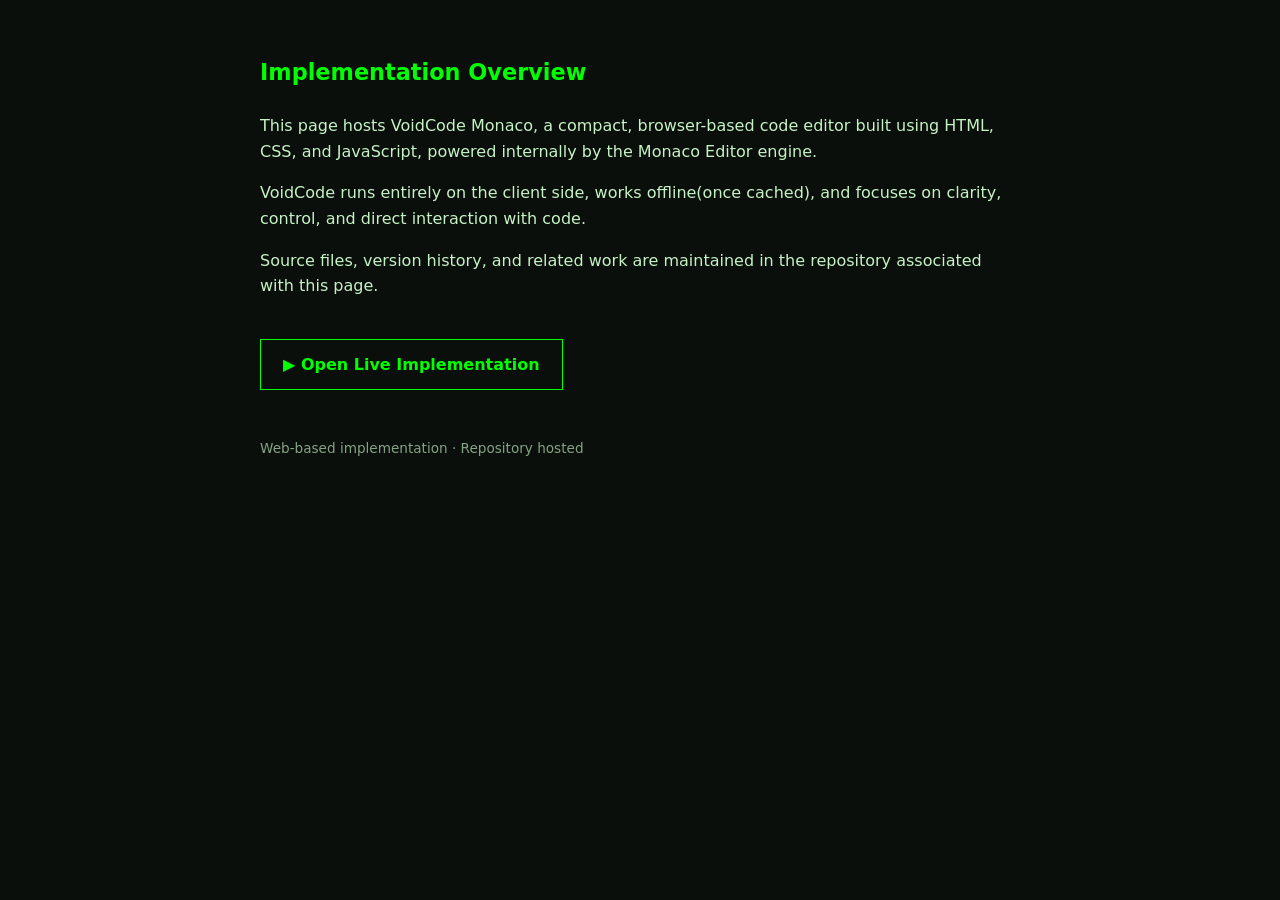
==== index.html @ a2a9043b ""index.html auto redirection updated to manual redirection"" ====
<!DOCTYPE html>
<html lang="en">
<head>
  <meta charset="UTF-8">
  <title>Overview</title>

  <meta name="viewport" content="width=device-width, initial-scale=1.0">

  <meta name="description" content="A web-based implementation focused on practical functionality and a clearly defined workflow, intended for direct use and exploration.">

  <style>
    body {
      margin: 0;
      padding: 40px 20px;
      font-family: system-ui, -apple-system, Segoe UI, Roboto, sans-serif;
      background: #0b0f0b;
      color: #d0ffd0;
      line-height: 1.6;
    }

    .container {
      max-width: 760px;
      margin: auto;
    }

    h1 {
      color: #00ff00;
      font-size: 1.4rem;
      margin-bottom: 1em;
      font-weight: 600;
    }

    p {
      margin-bottom: 1em;
      opacity: 0.95;
    }

    a.primary-link {
      display: inline-block;
      margin-top: 24px;
      padding: 12px 22px;
      border: 1px solid #00ff00;
      color: #00ff00;
      text-decoration: none;
      font-weight: 600;
    }

    a.primary-link:hover {
      background: #00ff00;
      color: #000;
    }

    footer {
      margin-top: 48px;
      font-size: 0.85rem;
      opacity: 0.65;
    }
  </style>
</head>

<body>
  <div class="container">

    <!-- ============================= -->
    <!--        ABOUT THIS BUILD       -->
    <!-- ============================= -->

    <div id="build-info">
      <h1>Implementation Overview</h1>

      <p>
        This page hosts VoidCode Monaco, a compact, browser-based code editor
         built using HTML, CSS, and JavaScript, powered internally by the Monaco Editor engine.
      </p>

      <p>
        VoidCode runs entirely on the client side, works offline(once cached), and focuses on clarity, control, and direct interaction with code.
      </p>

      <p>
        Source files, version history, and related work are maintained in the
        repository associated with this page.
      </p>

      <a class="primary-link" href="Versions/v1.0/single-file/VoidCodeIDE_dM_v1.0.html">
        ▶ Open Live Implementation
      </a>
    </div>

    <!-- ============================= -->
    <!--              END              -->
    <!-- ============================= -->

    <footer>
      <p>
        Web-based implementation · Repository hosted
      </p>
    </footer>

  </div>
</body>
</html>
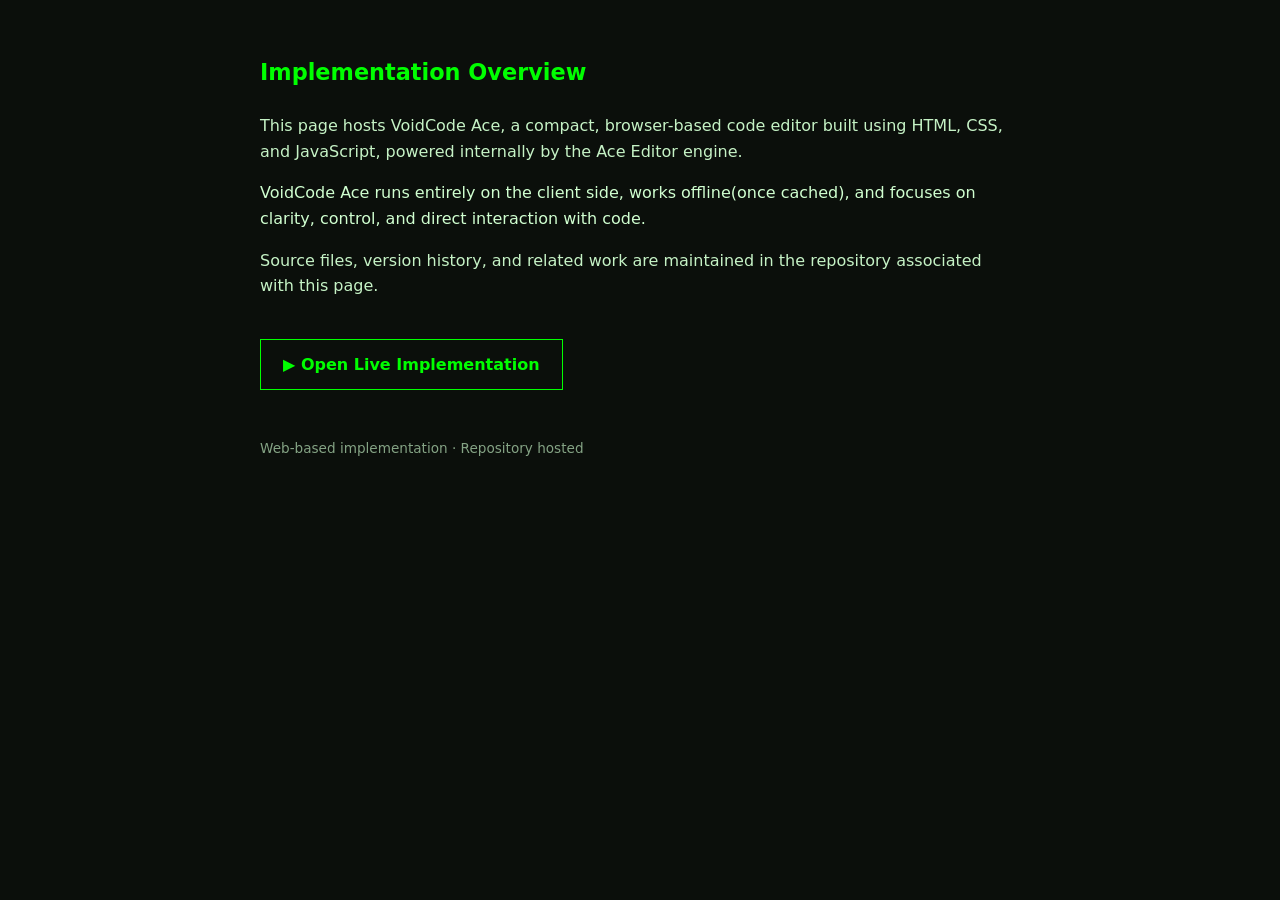
==== commit 25d2ef45: ""chore: apply consistent naming conventions"" ====
--- a/index.html
+++ b/index.html
@@ -69,20 +69,17 @@
       <h1>Implementation Overview</h1>
 
       <p>
-        This page hosts VoidCode Monaco, a compact, browser-based code editor
-         built using HTML, CSS, and JavaScript, powered internally by the Monaco Editor engine.
+        This page hosts VoidCode Ace, a compact, browser-based code editor built using HTML, CSS, and JavaScript, powered internally by the Ace Editor engine.
+      <p>
+        
       </p>
-
-      <p>
-        VoidCode runs entirely on the client side, works offline(once cached), and focuses on clarity, control, and direct interaction with code.
-      </p>
-
+        VoidCode Ace runs entirely on the client side, works offline(once cached), and focuses on clarity, control, and direct interaction with code.
       <p>
         Source files, version history, and related work are maintained in the
         repository associated with this page.
       </p>
 
-      <a class="primary-link" href="Versions/v1.0/single-file/VoidCodeIDE_dM_v1.0.html">
+      <a class="primary-link" href="versions/v1.0/single-file/voidcode-ace.html">
         ▶ Open Live Implementation
       </a>
     </div>
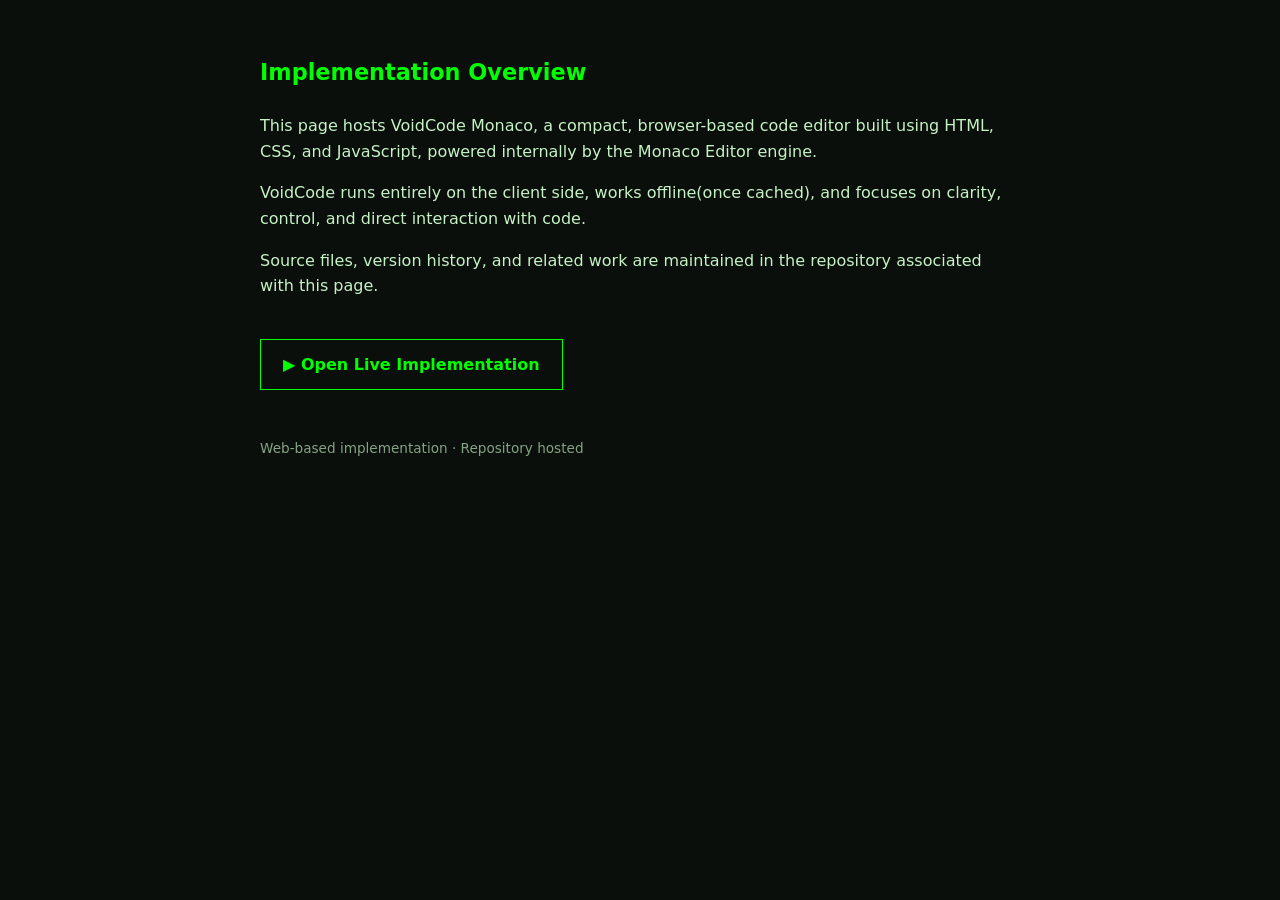
==== commit 324ad368: ""chore: apply consistent naming conventions"" ====
--- a/index.html
+++ b/index.html
@@ -69,17 +69,20 @@
       <h1>Implementation Overview</h1>
 
       <p>
-        This page hosts VoidCode Ace, a compact, browser-based code editor built using HTML, CSS, and JavaScript, powered internally by the Ace Editor engine.
+        This page hosts VoidCode Monaco, a compact, browser-based code editor
+         built using HTML, CSS, and JavaScript, powered internally by the Monaco Editor engine.
+      </p>
+
       <p>
-        
+        VoidCode runs entirely on the client side, works offline(once cached), and focuses on clarity, control, and direct interaction with code.
       </p>
-        VoidCode Ace runs entirely on the client side, works offline(once cached), and focuses on clarity, control, and direct interaction with code.
+
       <p>
         Source files, version history, and related work are maintained in the
         repository associated with this page.
       </p>
 
-      <a class="primary-link" href="versions/v1.0/single-file/voidcode-ace.html">
+      <a class="primary-link" href="versions/v1.0/single-file/voidcode-monaco.html">
         ▶ Open Live Implementation
       </a>
     </div>
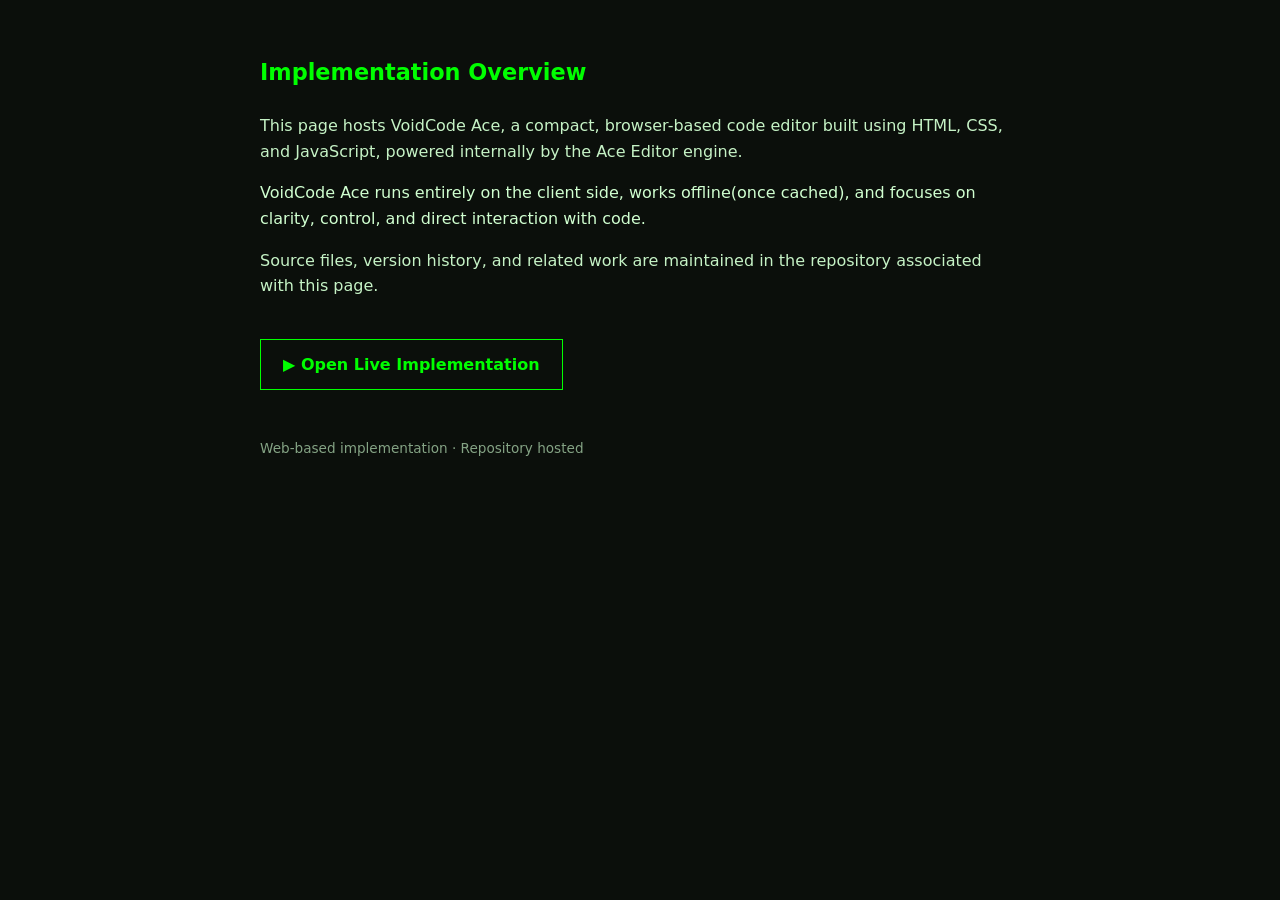
==== commit 9cd7e58c: "docs: update README and improve meta description for VoidCode Ace" ====
--- a/index.html
+++ b/index.html
@@ -2,11 +2,9 @@
 <html lang="en">
 <head>
   <meta charset="UTF-8">
-  <title>Overview</title>
-
   <meta name="viewport" content="width=device-width, initial-scale=1.0">
-
-  <meta name="description" content="A web-based implementation focused on practical functionality and a clearly defined workflow, intended for direct use and exploration.">
+  <meta name="description" content="VoidCode Ace is a lightweight browser-based code editor by AKP Labs with multi-language support and fast performance.">  
+  <title>Overview | VoidCode Ace</title>
 
   <style>
     body {
@@ -69,20 +67,17 @@
       <h1>Implementation Overview</h1>
 
       <p>
-        This page hosts VoidCode Monaco, a compact, browser-based code editor
-         built using HTML, CSS, and JavaScript, powered internally by the Monaco Editor engine.
+        This page hosts VoidCode Ace, a compact, browser-based code editor built using HTML, CSS, and JavaScript, powered internally by the Ace Editor engine.
+      <p>
+        
       </p>
-
-      <p>
-        VoidCode runs entirely on the client side, works offline(once cached), and focuses on clarity, control, and direct interaction with code.
-      </p>
-
+        VoidCode Ace runs entirely on the client side, works offline(once cached), and focuses on clarity, control, and direct interaction with code.
       <p>
         Source files, version history, and related work are maintained in the
         repository associated with this page.
       </p>
 
-      <a class="primary-link" href="versions/v1.0/single-file/voidcode-monaco.html">
+      <a class="primary-link" href="versions/v1.0/single-file/voidcode-ace.html">
         ▶ Open Live Implementation
       </a>
     </div>
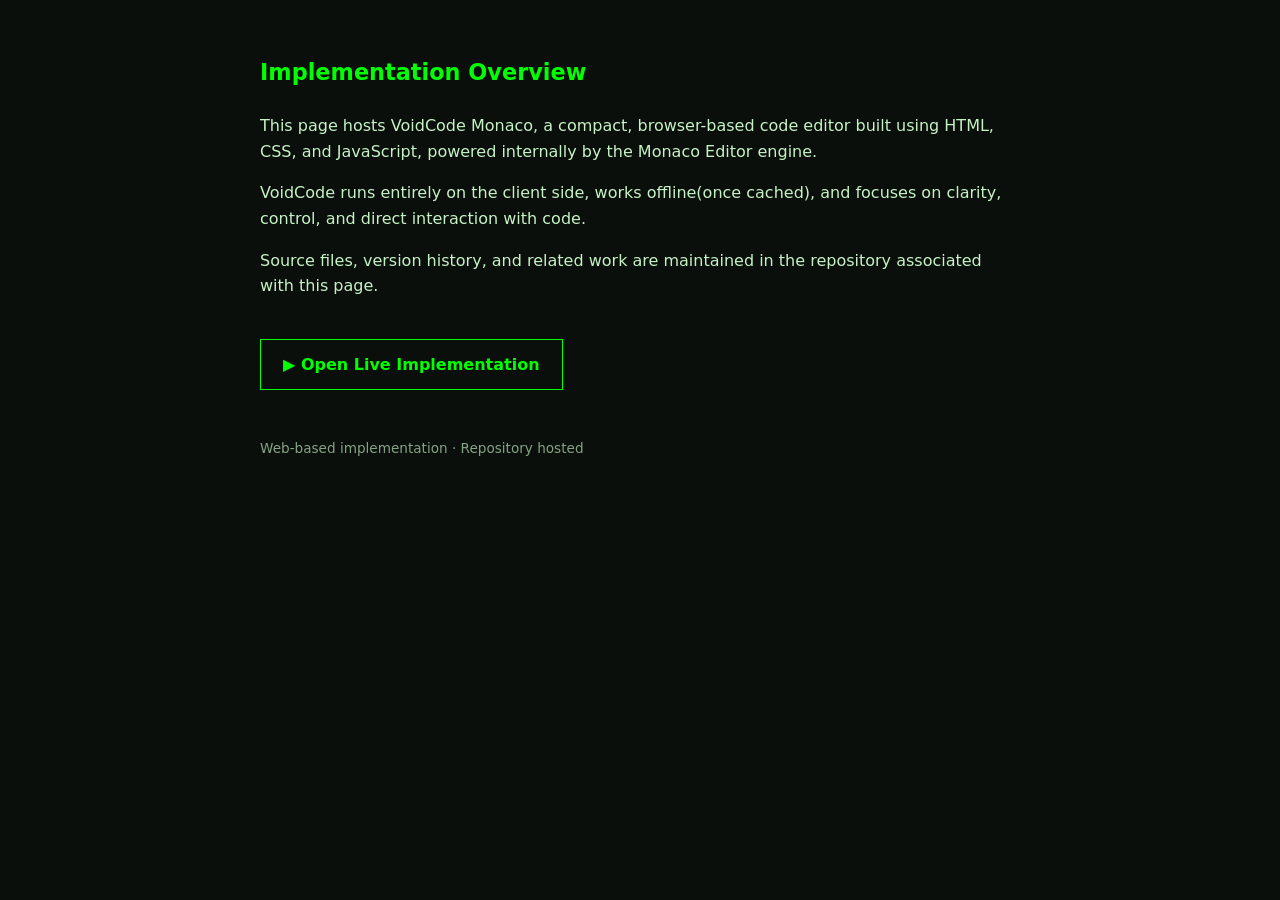
==== commit 1904a888: "docs: update README and improve meta description for VoidCode Monaco" ====
--- a/index.html
+++ b/index.html
@@ -3,8 +3,8 @@
 <head>
   <meta charset="UTF-8">
   <meta name="viewport" content="width=device-width, initial-scale=1.0">
-  <meta name="description" content="VoidCode Ace is a lightweight browser-based code editor by AKP Labs with multi-language support and fast performance.">  
-  <title>Overview | VoidCode Ace</title>
+  <meta name="description" content="VoidCode Monaco is a lightweight browser-based code editor by AKP Labs powered by the Monaco engine, offering multi-language support and advanced editing features.">
+  <title>Overview | VoidCode Monaco</title>
 
   <style>
     body {
@@ -67,17 +67,20 @@
       <h1>Implementation Overview</h1>
 
       <p>
-        This page hosts VoidCode Ace, a compact, browser-based code editor built using HTML, CSS, and JavaScript, powered internally by the Ace Editor engine.
+        This page hosts VoidCode Monaco, a compact, browser-based code editor
+         built using HTML, CSS, and JavaScript, powered internally by the Monaco Editor engine.
+      </p>
+
       <p>
-        
+        VoidCode runs entirely on the client side, works offline(once cached), and focuses on clarity, control, and direct interaction with code.
       </p>
-        VoidCode Ace runs entirely on the client side, works offline(once cached), and focuses on clarity, control, and direct interaction with code.
+
       <p>
         Source files, version history, and related work are maintained in the
         repository associated with this page.
       </p>
 
-      <a class="primary-link" href="versions/v1.0/single-file/voidcode-ace.html">
+      <a class="primary-link" href="versions/v1.0/single-file/voidcode-monaco.html">
         ▶ Open Live Implementation
       </a>
     </div>
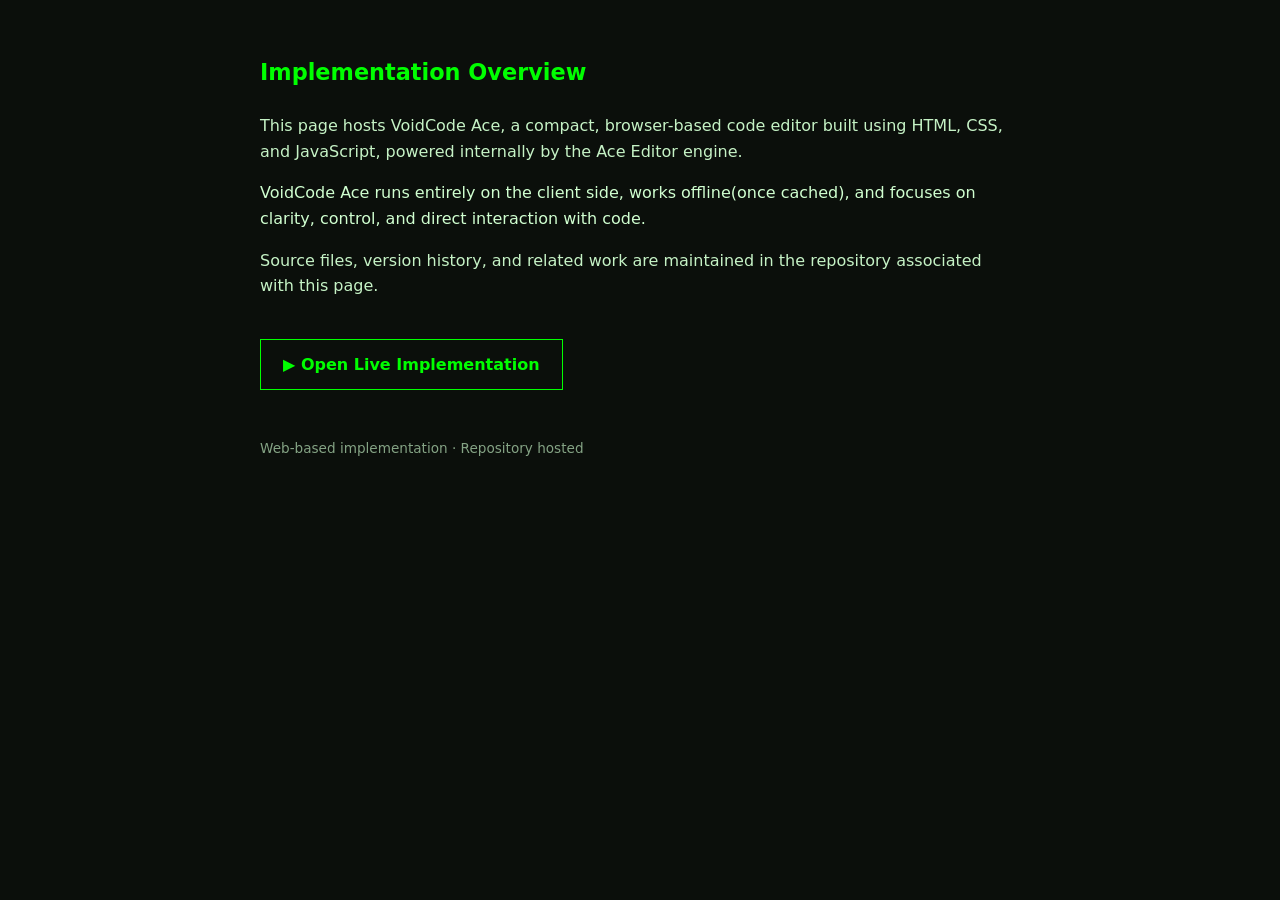
==== commit 641d32de: "refactor: improve meta description tag content" ====
--- a/index.html
+++ b/index.html
@@ -3,8 +3,8 @@
 <head>
   <meta charset="UTF-8">
   <meta name="viewport" content="width=device-width, initial-scale=1.0">
-  <meta name="description" content="VoidCode Monaco is a lightweight browser-based code editor by AKP Labs powered by the Monaco engine, offering multi-language support and advanced editing features.">
-  <title>Overview | VoidCode Monaco</title>
+  <meta name="description" content="VoidCode Ace is a lightweight browser-based code editor with multi-language support and fast performance.">  
+  <title>Overview | VoidCode Ace</title>
 
   <style>
     body {
@@ -67,20 +67,17 @@
       <h1>Implementation Overview</h1>
 
       <p>
-        This page hosts VoidCode Monaco, a compact, browser-based code editor
-         built using HTML, CSS, and JavaScript, powered internally by the Monaco Editor engine.
+        This page hosts VoidCode Ace, a compact, browser-based code editor built using HTML, CSS, and JavaScript, powered internally by the Ace Editor engine.
+      <p>
+        
       </p>
-
-      <p>
-        VoidCode runs entirely on the client side, works offline(once cached), and focuses on clarity, control, and direct interaction with code.
-      </p>
-
+        VoidCode Ace runs entirely on the client side, works offline(once cached), and focuses on clarity, control, and direct interaction with code.
       <p>
         Source files, version history, and related work are maintained in the
         repository associated with this page.
       </p>
 
-      <a class="primary-link" href="versions/v1.0/single-file/voidcode-monaco.html">
+      <a class="primary-link" href="versions/v1.0/single-file/voidcode-ace.html">
         ▶ Open Live Implementation
       </a>
     </div>
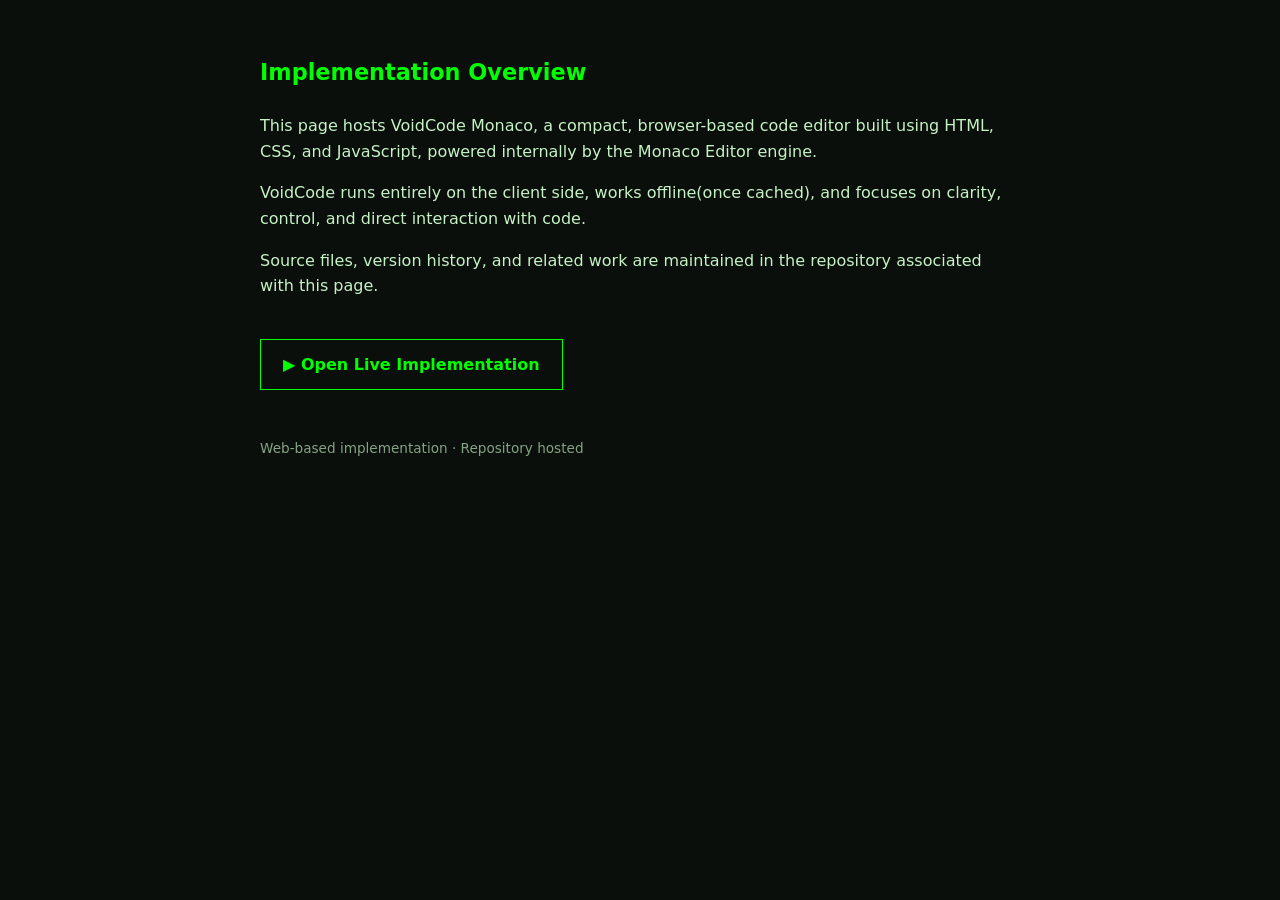
==== commit 665315ca: "refactor: enhance meta desscription tags" ====
--- a/index.html
+++ b/index.html
@@ -3,8 +3,8 @@
 <head>
   <meta charset="UTF-8">
   <meta name="viewport" content="width=device-width, initial-scale=1.0">
-  <meta name="description" content="VoidCode Ace is a lightweight browser-based code editor with multi-language support and fast performance.">  
-  <title>Overview | VoidCode Ace</title>
+  <meta name="description" content="VoidCode Monaco is a lightweight browser-based code editor powered by the Monaco engine, offering multi-language support and advanced editing features.">
+  <title>Overview | VoidCode Monaco</title>
 
   <style>
     body {
@@ -67,17 +67,20 @@
       <h1>Implementation Overview</h1>
 
       <p>
-        This page hosts VoidCode Ace, a compact, browser-based code editor built using HTML, CSS, and JavaScript, powered internally by the Ace Editor engine.
+        This page hosts VoidCode Monaco, a compact, browser-based code editor
+         built using HTML, CSS, and JavaScript, powered internally by the Monaco Editor engine.
+      </p>
+
       <p>
-        
+        VoidCode runs entirely on the client side, works offline(once cached), and focuses on clarity, control, and direct interaction with code.
       </p>
-        VoidCode Ace runs entirely on the client side, works offline(once cached), and focuses on clarity, control, and direct interaction with code.
+
       <p>
         Source files, version history, and related work are maintained in the
         repository associated with this page.
       </p>
 
-      <a class="primary-link" href="versions/v1.0/single-file/voidcode-ace.html">
+      <a class="primary-link" href="versions/v1.0/single-file/voidcode-monaco.html">
         ▶ Open Live Implementation
       </a>
     </div>
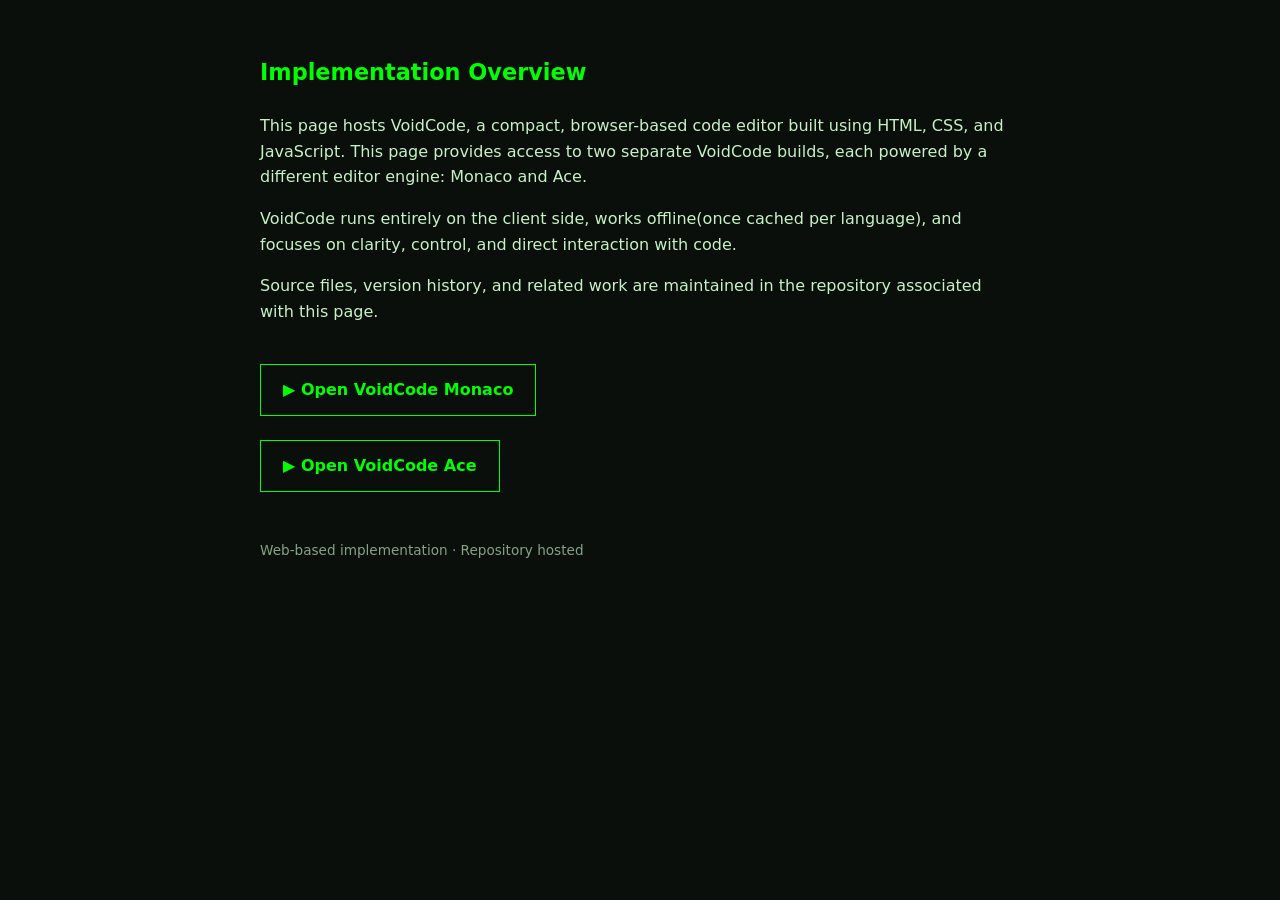
==== commit 57d044d8: "feat(voidcode): setup core structure, documentation, and entry interface" ====
--- a/index.html
+++ b/index.html
@@ -3,8 +3,8 @@
 <head>
   <meta charset="UTF-8">
   <meta name="viewport" content="width=device-width, initial-scale=1.0">
-  <meta name="description" content="VoidCode Monaco is a lightweight browser-based code editor powered by the Monaco engine, offering multi-language support and advanced editing features.">
-  <title>Overview | VoidCode Monaco</title>
+  <meta name="description" content="VoidCode is a lightweight browser-based code editor, offering multi-language support, syntax-highlighting, auto-completion and advanced editing features.">
+  <title>Overview | VoidCode </title>
 
   <style>
     body {
@@ -67,12 +67,13 @@
       <h1>Implementation Overview</h1>
 
       <p>
-        This page hosts VoidCode Monaco, a compact, browser-based code editor
-         built using HTML, CSS, and JavaScript, powered internally by the Monaco Editor engine.
+        This page hosts VoidCode, a compact, browser-based code editor
+         built using HTML, CSS, and JavaScript. This page provides access to two separate VoidCode builds,
+         each powered by a different editor engine: Monaco and Ace.
       </p>
 
       <p>
-        VoidCode runs entirely on the client side, works offline(once cached), and focuses on clarity, control, and direct interaction with code.
+        VoidCode runs entirely on the client side, works offline(once cached per language), and focuses on clarity, control, and direct interaction with code.
       </p>
 
       <p>
@@ -80,8 +81,11 @@
         repository associated with this page.
       </p>
 
-      <a class="primary-link" href="versions/v1.0/single-file/voidcode-monaco.html">
-        ▶ Open Live Implementation
+      <a class="primary-link" href="monaco/index.html">
+        ▶ Open VoidCode Monaco
+      </a> <br>
+      <a class="primary-link" href="ace/index.html">
+        ▶ Open VoidCode Ace
       </a>
     </div>
 
